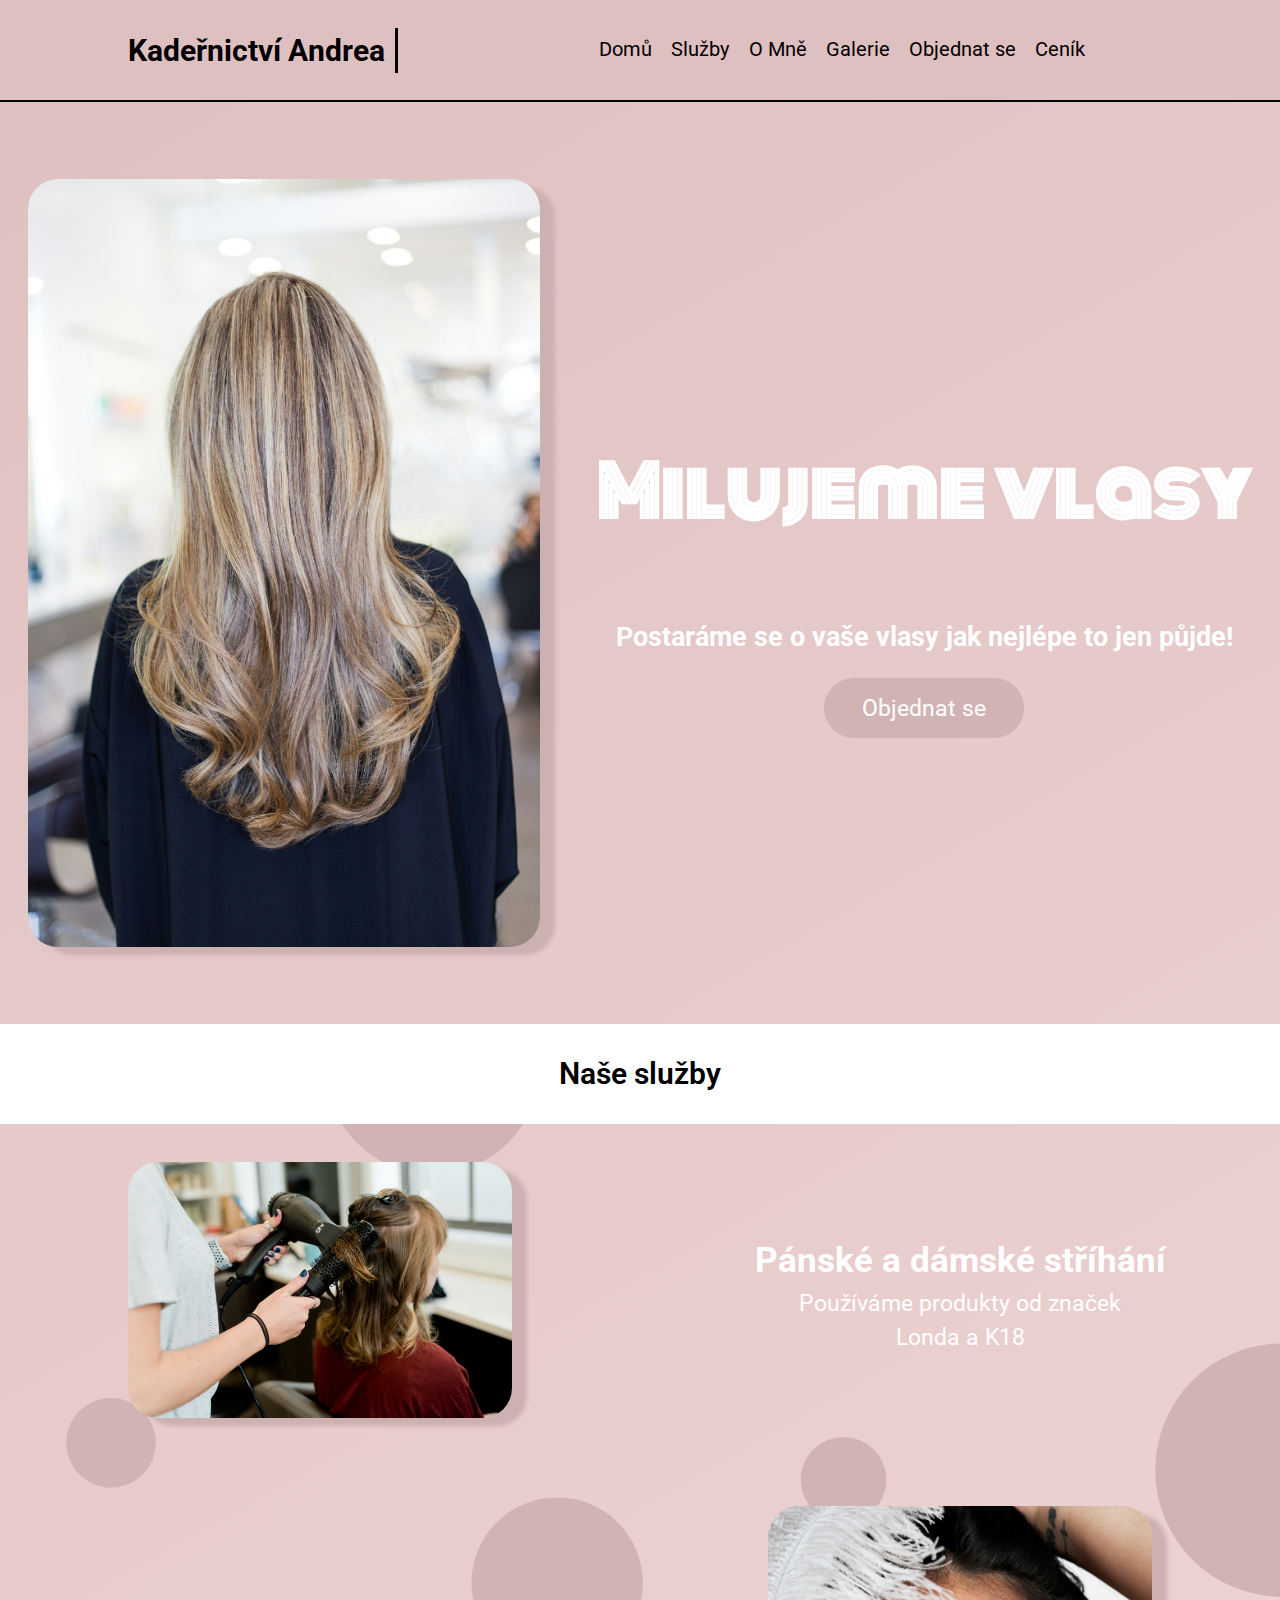
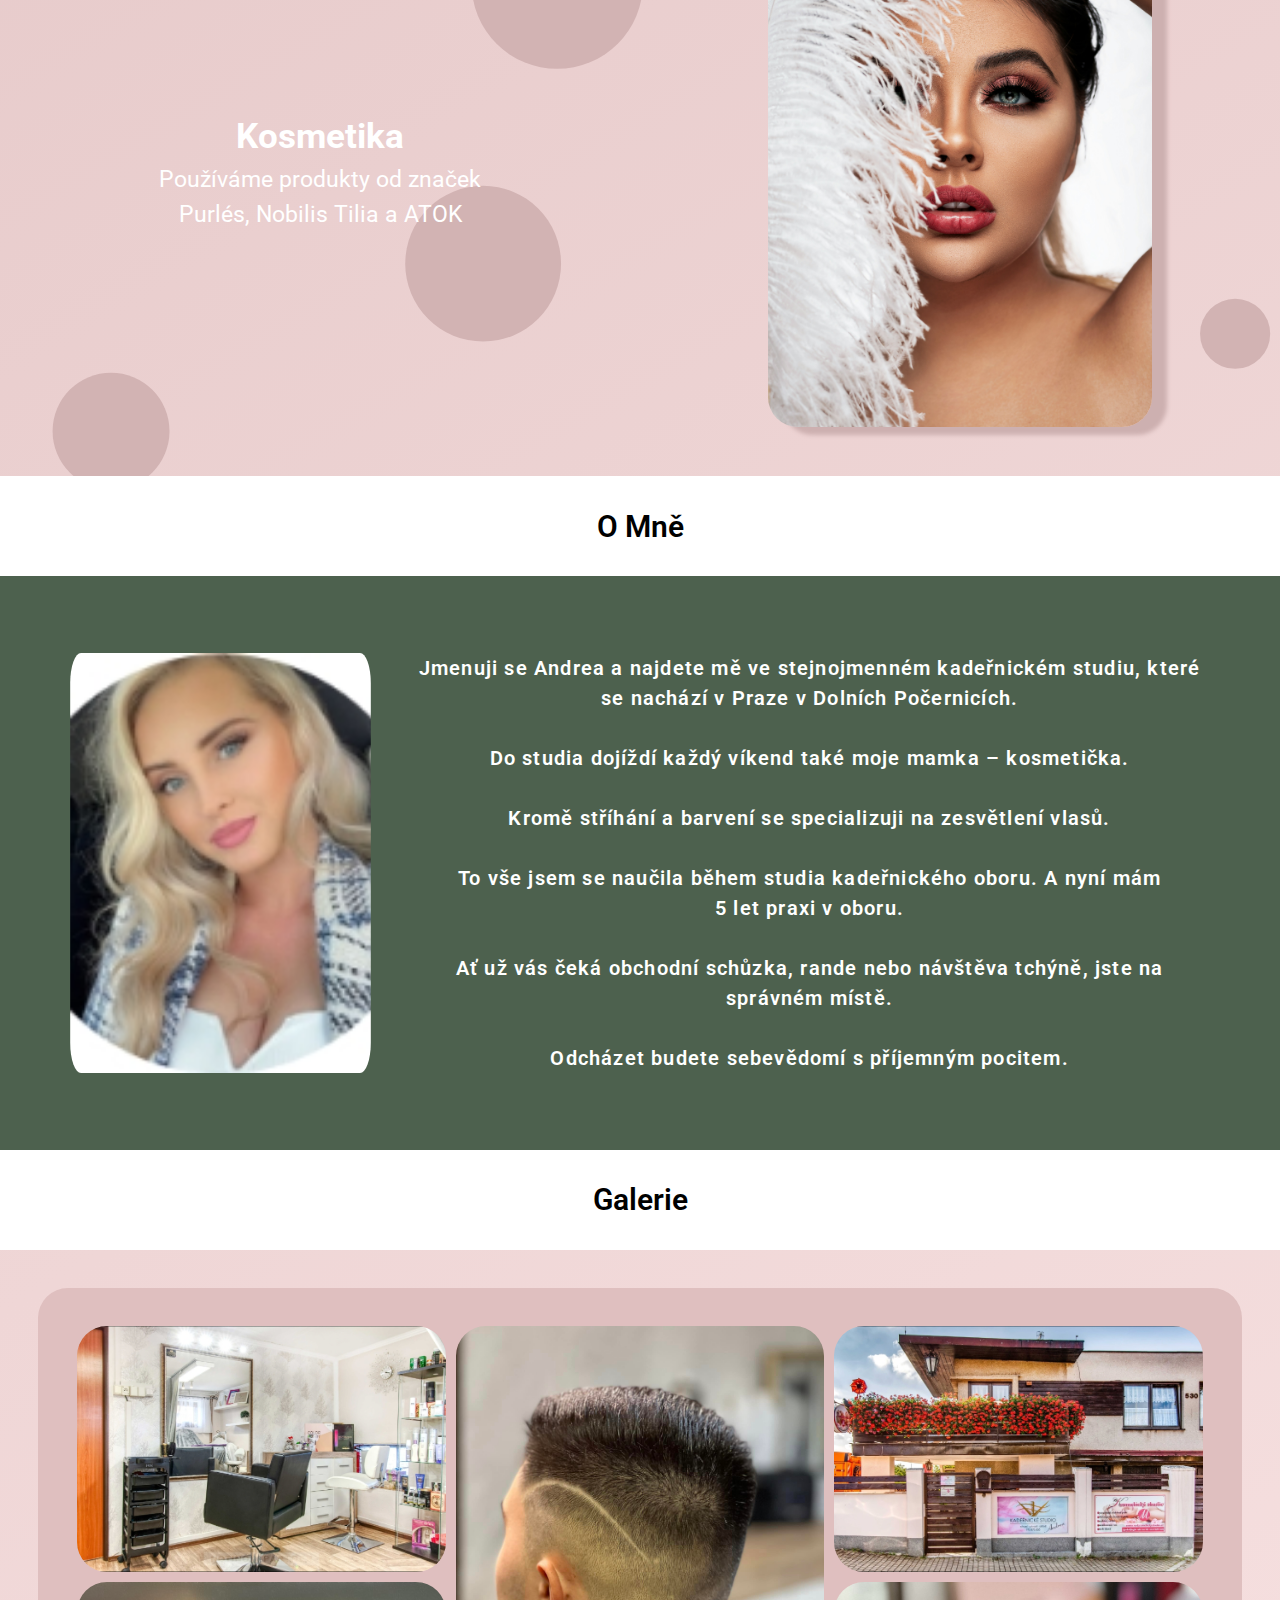
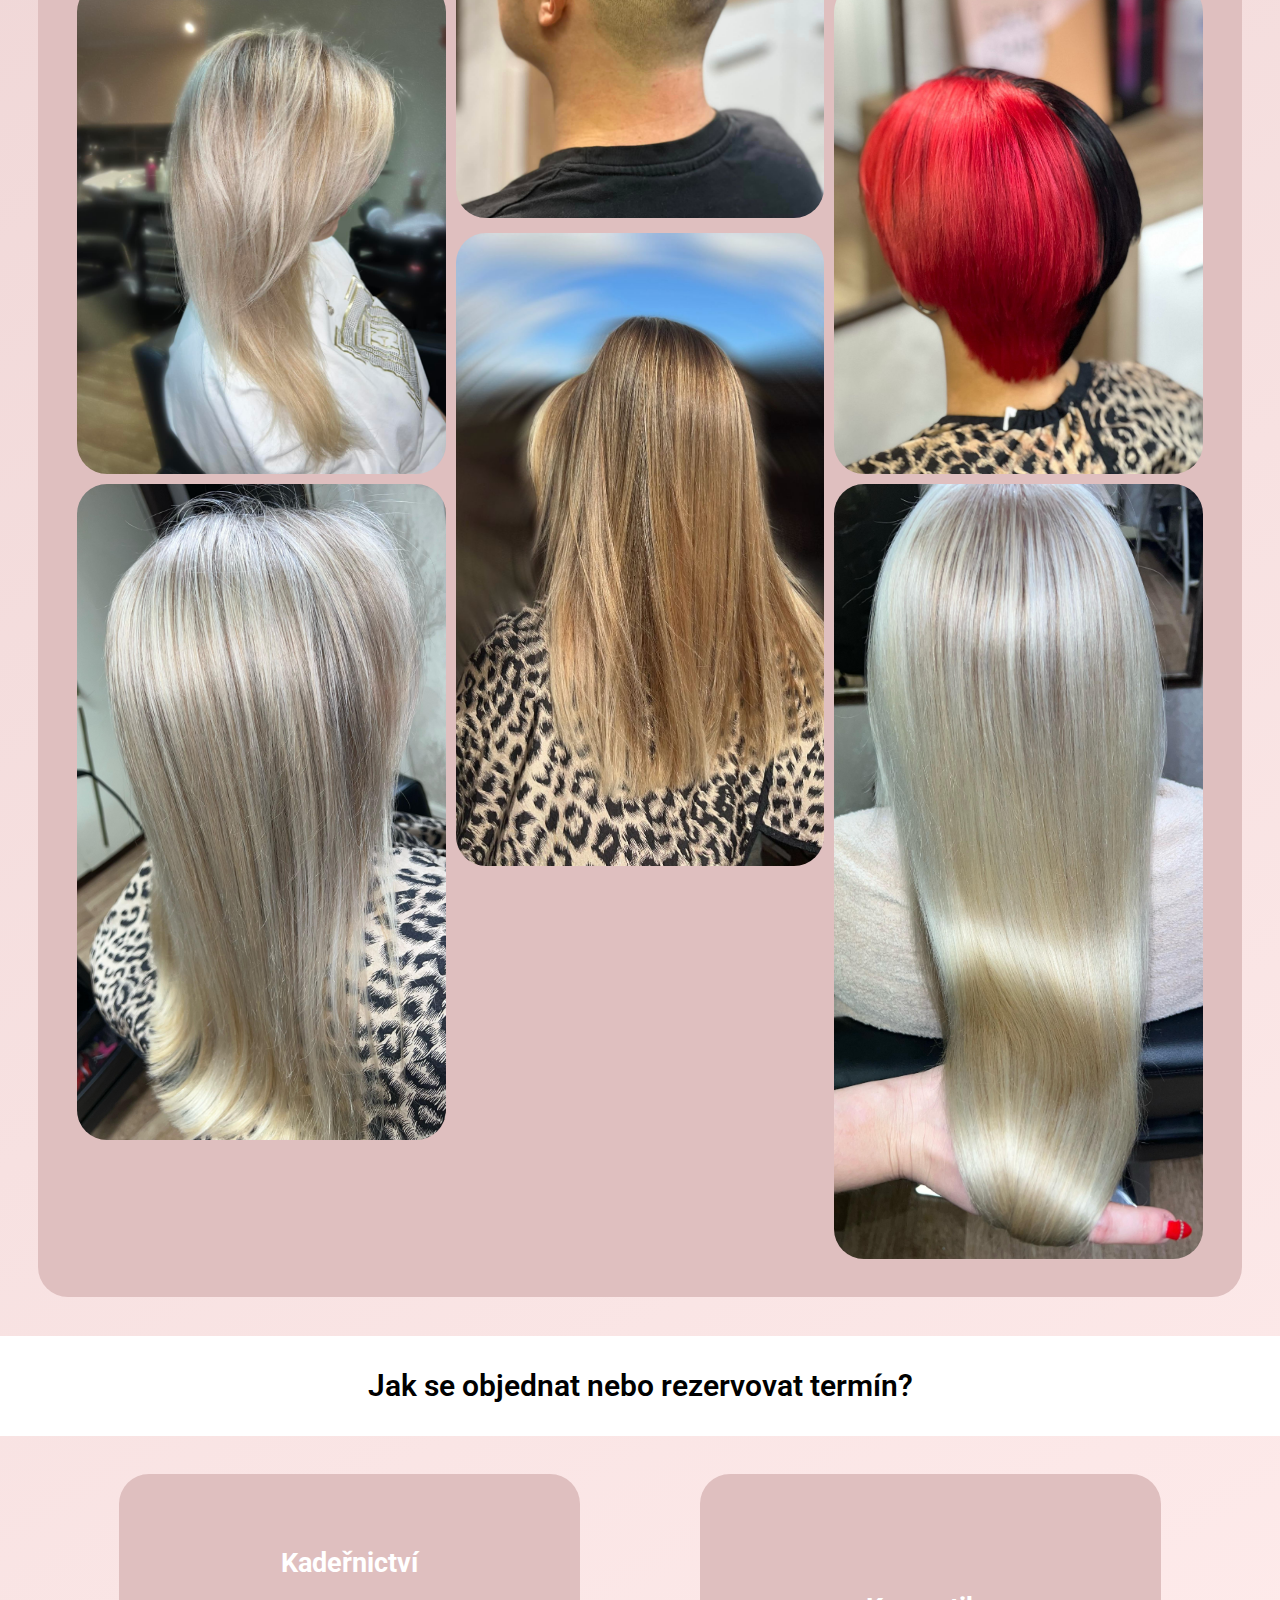
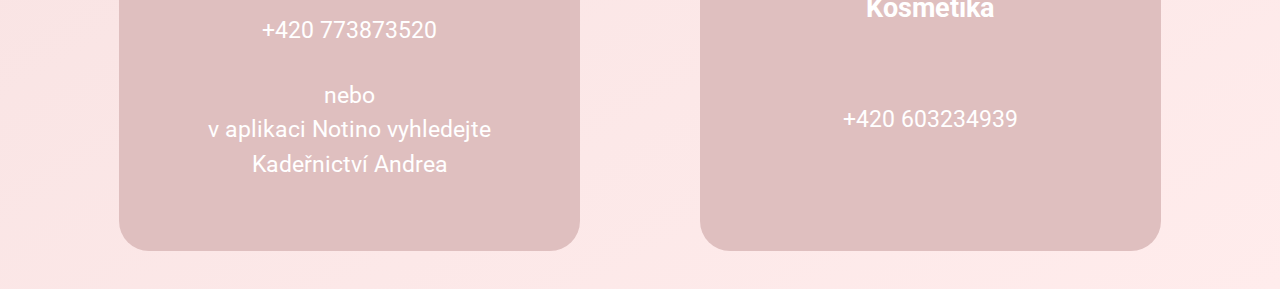
==== index.html @ 98d14c59 "lowered waiting time" ====
<!DOCTYPE html>
<html lang="cs_CZ">
  <head>
    <meta charset="UTF-8" />
    <meta name="viewport" content="width=device-width, initial-scale=1.0" />
    <meta name="description" content="Oficiální stránka Kadeřnictví Andrea" />
    <meta name="keywords" content="Kadernictvi, Andrea, Dolni, Počernice, vlasy, kosmetika, objednat, domů, služby, galerie"/>
    <meta property="og:url" content="https://studio-am.cz"/>
    <meta property="og:title" content="Kadernictvi Andrea | Domů"/>
    <meta property="og:description" content="Oficiální stránka Kadeřnictví Andrea" />
    <meta property="og:locale" content="cs_CZ" />

    <title>Kadernictvi Andrea | Domů</title>
    <link rel="stylesheet" href="style/style-index.css" />
    <link rel="stylesheet" href="style/style-index-mobile.css">
    <link
      rel="stylesheet"
      href="https://cdnjs.cloudflare.com/ajax/libs/font-awesome/6.5.1/css/all.min.css"
      integrity="sha512-DTOQO9RWCH3ppGqcWaEA1BIZOC6xxalwEsw9c2QQeAIftl+Vegovlnee1c9QX4TctnWMn13TZye+giMm8e2LwA=="
      crossorigin="anonymous"
      referrerpolicy="no-referrer"
    />
    <link rel="preconnect" href="https://fonts.googleapis.com" />
    <link rel="preconnect" href="https://fonts.gstatic.com" crossorigin />
    <link
      href="https://fonts.googleapis.com/css2?family=Monoton&family=Roboto&display=swap"
      rel="stylesheet"
    />
    <link rel="canonical" href="https://studio-am.cz">
  </head>
  <body>
    <div class="wrapper">
      <header>
        <h2 class="name">Kadeřnictví Andrea</h2>
        <div class="links">
          <a href="#main">Domů</a>
          <a href="#work">Služby</a>
          <a href="#aboutme">O Mně</a>
          <a href="#galery">Galerie</a>
          <a href="#reservation">Objednat se</a>
          <a href="cenik.html">Ceník</a>
          <div class="social">
            <a href="https://www.instagram.com/andrejka_melkova/">
              <i class="fa-brands fa-instagram"></i>
            </a>
            <a href="https://www.facebook.com/kadernickestudioandrea1">
              <i class="fa-brands fa-facebook"></i>
            </a>
          </div>
        </div>
        <div class="mobile-menu">
          <button type="button">
            <i class="fa-solid fa-bars"></i>
          </button>
          <div class="menu-content">
            <a href="#main">Domů</a>
            <a href="#work">Služby</a>
            <a href="#aboutme">O Mně</a>
            <a href="#galery">Galerie</a>
            <a href="#reservation">Objednat se</a>
            <a href="cenik.html">Ceník</a>
            <div class="social">
              <a onclick="
                setTimeout(function() {
                  window.location = 'https://www.instagram.com/andrejka_melkova';
                }, 500);
                windows.location = 'instagram://user?username=andrejka_melkova';
                ">
                <i class="fa-brands fa-instagram"></i>
              </a>
              <a onclick="
                setTimeout(function() {
                  window.location = 'https://www.facebook.com/kadernickestudioandrea1'
                }, 500);
                window.location = 'fb://page/kadernickestudioandrea1';
                ">
                <i class="fa-brands fa-facebook"></i>
              </a>
          </div>
        </div>
      </header>
      <main id="main">
        <img src="img/welcome.jpg" alt="Welcome image" id="welcome-image" class="shadow"/>
        <div class="welcome-text">
          <h1>Milujeme vlasy</h1>
          <h3>Postaráme se o vaše vlasy jak nejlépe to jen půjde!</h3>
          <a href="#reservation" class="button"> Objednat se </a>
        </div>
      </main>
      <section class="work" id="work">
        <div class="section-header">Naše služby</div>
        <div class="work-card" data-type="kadercnictvi">
          <a href="cenik.html#kadernictvi">
            <img src="img/kadernictvi-fotka.jpg" alt="Hair cutting" class="shadow"/>
          </a>
          <div class="description">
            <h2 class="offer">Pánské a dámské stříhání</h2>
            <p class="we-use">Používáme produkty od značek <br> Londa a K18</p>
          </div>
        </div>
        <div class="work-card" data-type="kosmetika">
          <div class="description">
            <h2 class="offer">Kosmetika</h2>
            <p class="we-use">
              Používáme produkty od značek <br> Purlés, Nobilis Tilia a ATOK
            </p>
          </div>
          <a href="cenik.html#kosmetika">
            <img src="img/kosmetika-fotka.jpg" alt="Hair cutting" class="shadow"/>
          </a>
        </div>
      </section>
      <section class="aboutme" id="aboutme">
        <div class="section-header">O Mně</div>
        <div class="info">
          <img src="img/Portrait.jpeg" alt="Portrait" id="portrait" />
          <p>
            Jmenuji se Andrea a najdete mě ve stejnojmenném kadeřnickém studiu,
            které se nachází v Praze v Dolních Počernicích.
            <br /><br />
            Do studia dojíždí každý víkend také moje mamka – kosmetička.
            <br /><br />
            Kromě stříhání a barvení se specializuji na zesvětlení vlasů.
            <br /><br />
            To vše jsem se naučila během studia kadeřnického oboru. A nyní mám <br> 5 let praxi v oboru.
            <br /><br />
            Ať už vás čeká obchodní schůzka, rande nebo návštěva tchýně, jste na
            správném místě.
            <br /><br />
            Odcházet budete sebevědomí s příjemným pocitem.
          </p>
        </div>
      </section>
      <section class="galery" id="galery">
        <div class="section-header">Galerie</div>
        <div class="galery-grid">
            <img src="img/portfolio-images/salon-image.jpeg" alt="Salon image" class="galery-image"/>
            <img src="img/portfolio-images/prace-tall1.jpg" alt="Salon image" class="galery-image tall"/>
            <img src="img/portfolio-images/salon-image3.jpeg" alt="Salon image" class="galery-image"/>
            <img src="img/portfolio-images/prace-tall2.jpg" alt="Salon image" class="galery-image tall"/>
            <img src="img/portfolio-images/prace-tall3.jpg" alt="Salon image" class="galery-image tall smaller"/>
            <img src="img/portfolio-images/prace-tall4.jpg" alt="Salon image" class="galery-image tall smaller"/>
            <img src="img/portfolio-images/prace-tall5.jpg" alt="Salon image" class="galery-image tall"/>
            <img src="img/portfolio-images/prace-tall6.jpg" alt="Salon image" class="galery-image tall"/>
        </div>
      </section>
      <section class="reservation" id="reservation">
        <div class="section-header">
          Jak se objednat nebo rezervovat termín?
        </div>
        <div class="contacts">
          <div class="kadernictvi">
            <h3>Kadeřnictví</h3>
            <a href="tel:+420773873520">
              <i class="fa-solid fa-phone"></i>
              +420 773873520
            </a>
            <p>
              nebo
              <br />
              v aplikaci Notino vyhledejte
              <br />
              Kadeřnictví Andrea
            </p>
          </div>
          <div class="kosmetika">
            <h3>Kosmetika</h3>
            <a href="tel:+420603234939">
              <i class="fa-solid fa-phone"></i>
              +420 603234939
            </a>
          </div>
        </div>
      </section>
    </div>
  </body>
  <script src="js/app.js"></script>
</html>
---- style/style-index.css ----
:root {
    --dark-pink: rgb(223, 191, 191);
    --after-color: rgb(174, 115, 115);
    --button-color: rgb(210, 179, 179);
}
@keyframes navbar-open {
    0% {
        transform: scaleY(0);
        opacity: 0;
    }
    100% {
        transform: scaleY(1);
        opacity: 1;
    }
}
@keyframes navbar-close {
    0% {
        transform: scaleY(1);
        opacity: 1;
    }
    100% {
        transform: scaleY(0);
        opacity: 0;
    }
}
html,
body,
h1,
h2,
h3,
h4,
h5,
h6,
p {
  color: white;
  margin: 0;
  padding: 0;
}
html,
body {
    font-family: 'Roboto', sans-serif;
    box-sizing: border-box;
    font-size: larger;
    text-align: center;
    line-height: 1.5;
}
a {
    color: white;
    text-decoration: none;
}
.button {
    display: inline-block;
    height: 60px;
    width: 200px;
    background-color: var(--button-color);
    border-radius: 30px;
    display: grid;
    place-content: center;
    transition: transform .2s ease-in-out;
}
.button:hover {
    transform: scale(1.1);
    background-color: rgb(174, 115, 115);
}
header {
    position: sticky;
    top: 0;
    border-bottom: solid black 2px;
    height: 100px;
    background-color: #DFC0C0;
    color: black;
    display: flex;
    align-items: center;
    justify-content: center;
    font-size: 20px;
    z-index: 99;
}
header * {
    color: black;
}
header > * {
    margin-inline: 5rem;
}
.mobile-menu {
    display: none;
}
div,
img {
    border-radius: 30px;
}
img {
    max-width: 100%;
    height: auto;
    object-fit: cover;
}
.wrapper {
    background: linear-gradient(150deg, #DFC0C0, #FFECEC);
    position: relative;
    border-radius: 0;
}
.name {
    padding-right: 10px;
    border-right: solid black 3px;
}
.links, .social {
    display: flex;
    justify-content: space-between;
    line-height: 1;
}
.links > a::after {
    content: '';
    display: block;
    height: 2px;
    background-color: var(--after-color);
    width: 0;
    transition: width .3s ease-in-out;
}
.links > a:hover::after {
    width: 100%;
}
.links > * {
    margin-inline: .5rem;
}
.social a {
    margin-inline: .5rem;
}
main {
    display: flex;
    justify-content: space-around;
    align-items: center;
    padding-block: 4rem;
}
main h1 {
    font-family: 'Monoton', sans-serif;
    font-size: 70px;
}
.welcome-text {
   display: flex;
   justify-content: center;
   align-items: center;
   flex-direction: column;
   line-height: 3;
}
#welcome-image {
    object-fit: cover;
    width: 40%;
    height: 40%;
}
button {
    border: solid black 3px;
    padding: .5rem 1rem;
    border-radius: 10px;
    background-color: rgba(0, 0, 0, 0);
    font-size: 20px;
}
.shadow {
    box-shadow: 15px 8px 4px rgb(205, 176, 176);
}
.section-header {
    background-color: white;
    font-size: 30px;
    font-weight: 600;
    border-radius: 0;
    height: 100px;
    color: black;
    display: grid;
    place-content: center;
    width: 100%;
}
.work {
    background-image: url("../img/circle-scatter-haikei.svg");
    background-repeat: no-repeat;
    background-size: cover;
}
.work-card {
    /* display: flex;
    flex-direction: row;
    justify-content: space-evenly;
    */
    padding-block: 2rem;
    display: grid;
    grid-template-columns: repeat(2, 1fr);
}
.work-card img {
    width: 60%;
    object-fit: cover;
    object-position: right;
    transition: transform .1s ease-in-out;
}
.work-card img:hover {
    transform: scale(1.1);
}
.description {
    display: grid;
    place-content: center;
    padding-inline: 2rem;
}
.aboutme {
    background-color: rgb(77, 97, 78);
}
.info {
    padding: 4rem 2rem;
    display: flex;
    justify-content: center;
}
.info * {
    padding-inline: 1rem;
}
.info p {
    font-size: 20px;
    font-weight: 600;
    line-height: 1.5;
    letter-spacing: 1.2px;
    width: 800px;
}
#portrait {
    width: 25%;
    height: auto;
}

.galery-grid {
    background-color: var(--dark-pink);
    margin: 2rem;
    padding: 2rem;
    overflow: hidden;
    display: grid;
    gap: 10px;
    grid-template-columns: repeat(3, minmax(250px, 1fr));
    grid-template-rows: auto;
    grid-auto-flow: dense;
}
.smaller {
    height: 100%;
}
.tall {
    grid-row: span 2;
}
.contacts {
    display: flex;
    justify-content: space-evenly;
    flex-direction: row;
    padding-block: 2rem;
}
.kadernictvi, .kosmetika {
    display: flex;
    align-items: center;
    justify-content: space-evenly;
    flex-direction: column;
    padding: 2rem;
    background-color: var(--dark-pink);
    width: 30%;
    height: 300px;
}
---- style/style-index-mobile.css ----
@media only screen and (max-width: 450px) {
    body {
        font-size: 20px;
    }
    header > * {
        margin-inline: 1rem !important;
    }

    h1 {
        font-size: 60px !important;
    }
    h1, h3 {
        line-height: normal;
    }
    img {
        width: 90% !important;
    }
    main {
        flex-direction: column;
        padding-block: 2rem;
    }
    main * {
        margin-block: 1rem;
        box-shadow: none !important;
    }
    .work-card {
        grid-template-columns: unset;
        grid-template-rows: 1fr 200px;
    }
    .work-card img {
        width: auto;
        height: auto;
    }
    .mobile-menu, .menu-button {
        display: block;
    }

    /*Menu button*/
    .menu-button {
        border: solid black 3px;
        border-radius: 10px;
        padding: .5rem 1rem;
    }

    .menu-content {
        display: none;
        border-radius: 0 0 30px 30px; 
        background-color: var(--dark-pink);
        border-bottom: solid black 3px; 
        transform-origin: top;
        flex-direction: column;
        position: absolute;
        top: 102px;
        left: 0;
        width: 100%;
        z-index: 99;
        line-height: 2;
    }
    .social {
        margin-bottom: 1rem;
        justify-content: center;
        gap: 5rem;
    }
    .menu-content[closing] {
        display: flex;
        animation: navbar-close .3s ease-in-out;
    }
    /*Menu content when opened*/
    .menu-content[open] {
        display: flex;
        animation: navbar-open .3s ease-in-out;
    }
    .links {
        display: none;
    }

    /*Služby*/
    .work-card {
        flex-direction: column;
        align-items: center;
    }
    .work-card[data-type="kosmetika"] img {
        order: 0;
    }
    .work-card[data-type="kosmetika"] .description {
        order: 1;
    }

    /*O Mně*/    
    .info {
        flex-direction: column;
        padding-inline: 0;
    }
    .info p {
        margin-top: 2rem;
        width: auto;
        padding-inline: 1rem;
        font-size: 15px;
        font-weight: 400;
    }

    /*Galerie*/
    /* .galery-grid {
        margin: 1rem;
        padding: 1rem;
        overflow: scroll;
        display: flex;
        scroll-snap-type: x mandatory;
    }
    .galery-grid img {
        flex-basis: 100%;
        flex-shrink: 0;
        scroll-snap-align: center;
    } */

   .galery-grid {
        display: flex;
        flex-direction: row;
        flex-shrink: 0;
        gap: 10px;
        align-items: center;
        overflow: scroll;
   }
   .galery-grid img {
        flex-shrink: 0;
        width: 100%;
   }
    /*Kontakty*/
    .contacts {
        flex-direction: column;
        padding-inline: 1rem;
    }
    .contacts div {
        width: auto;
    }
    .contacts div:nth-child(2) {
        margin-top: 2rem !important;
    }
}
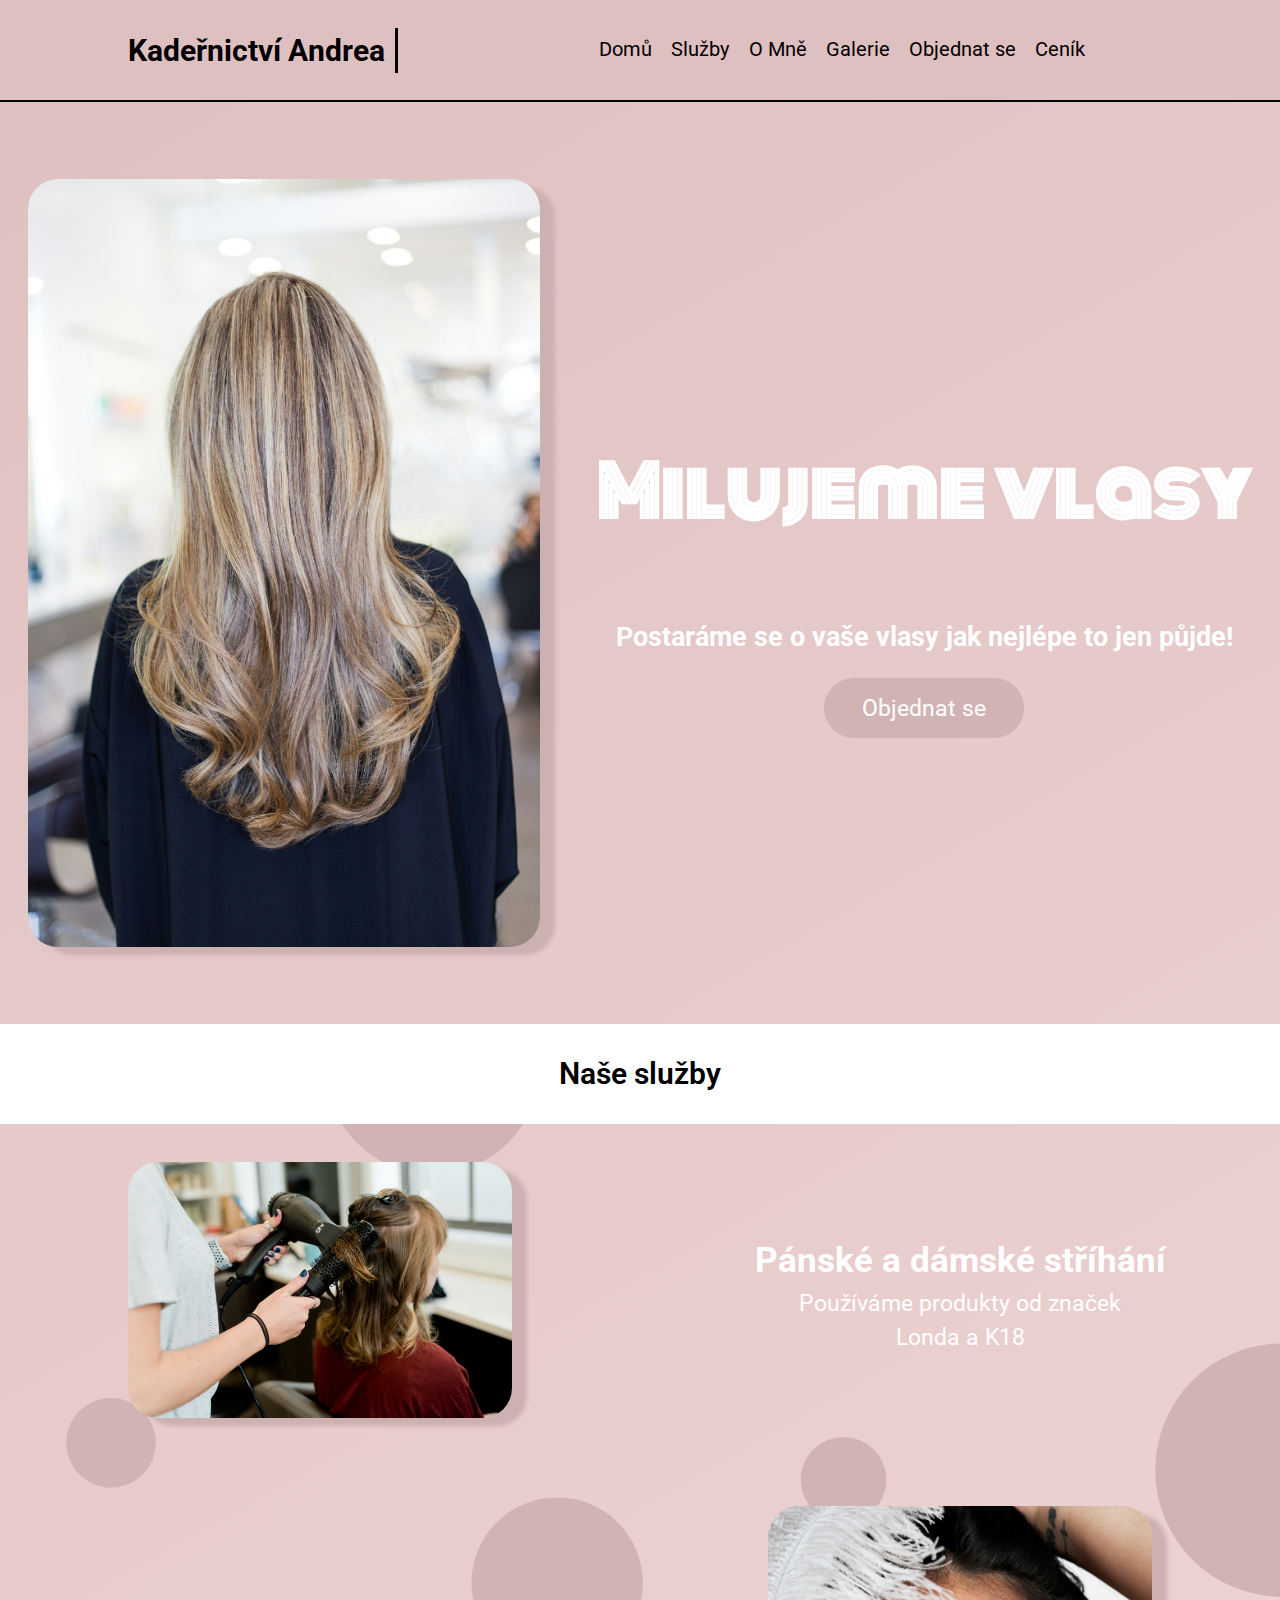
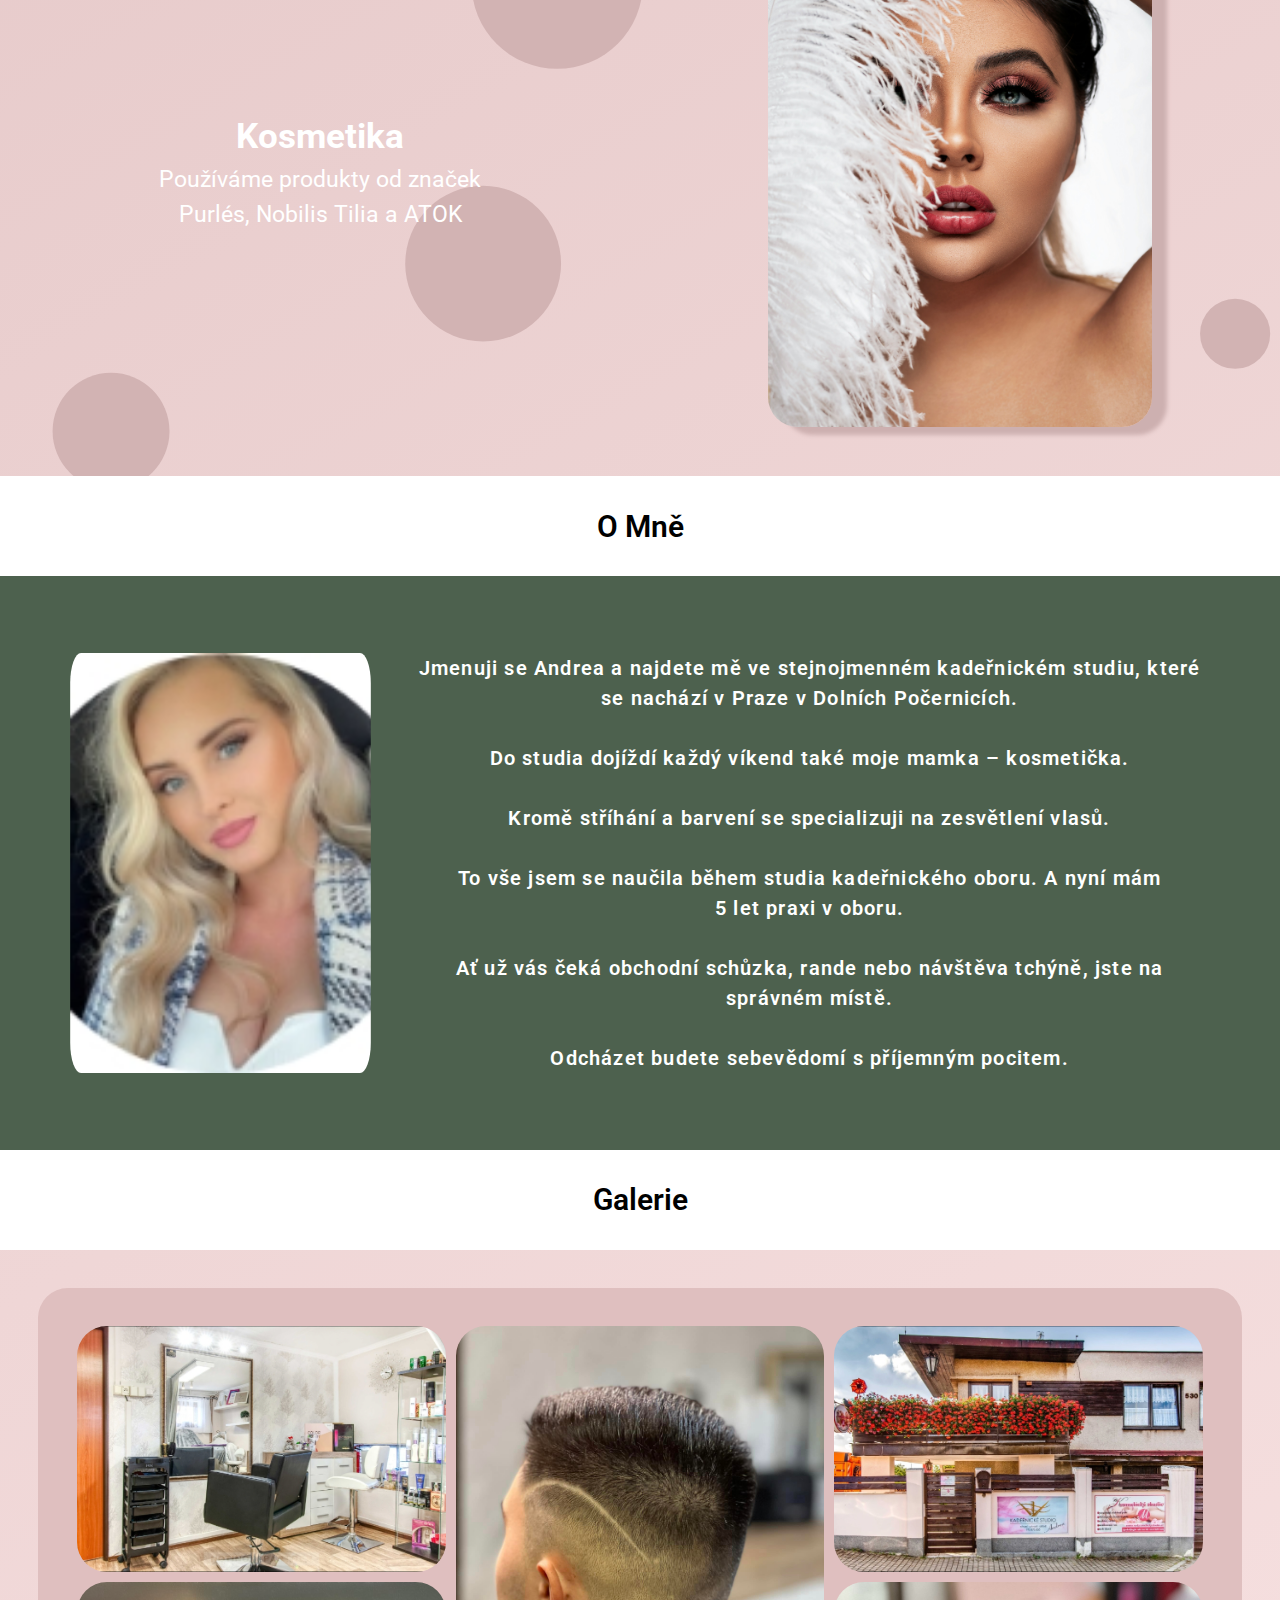
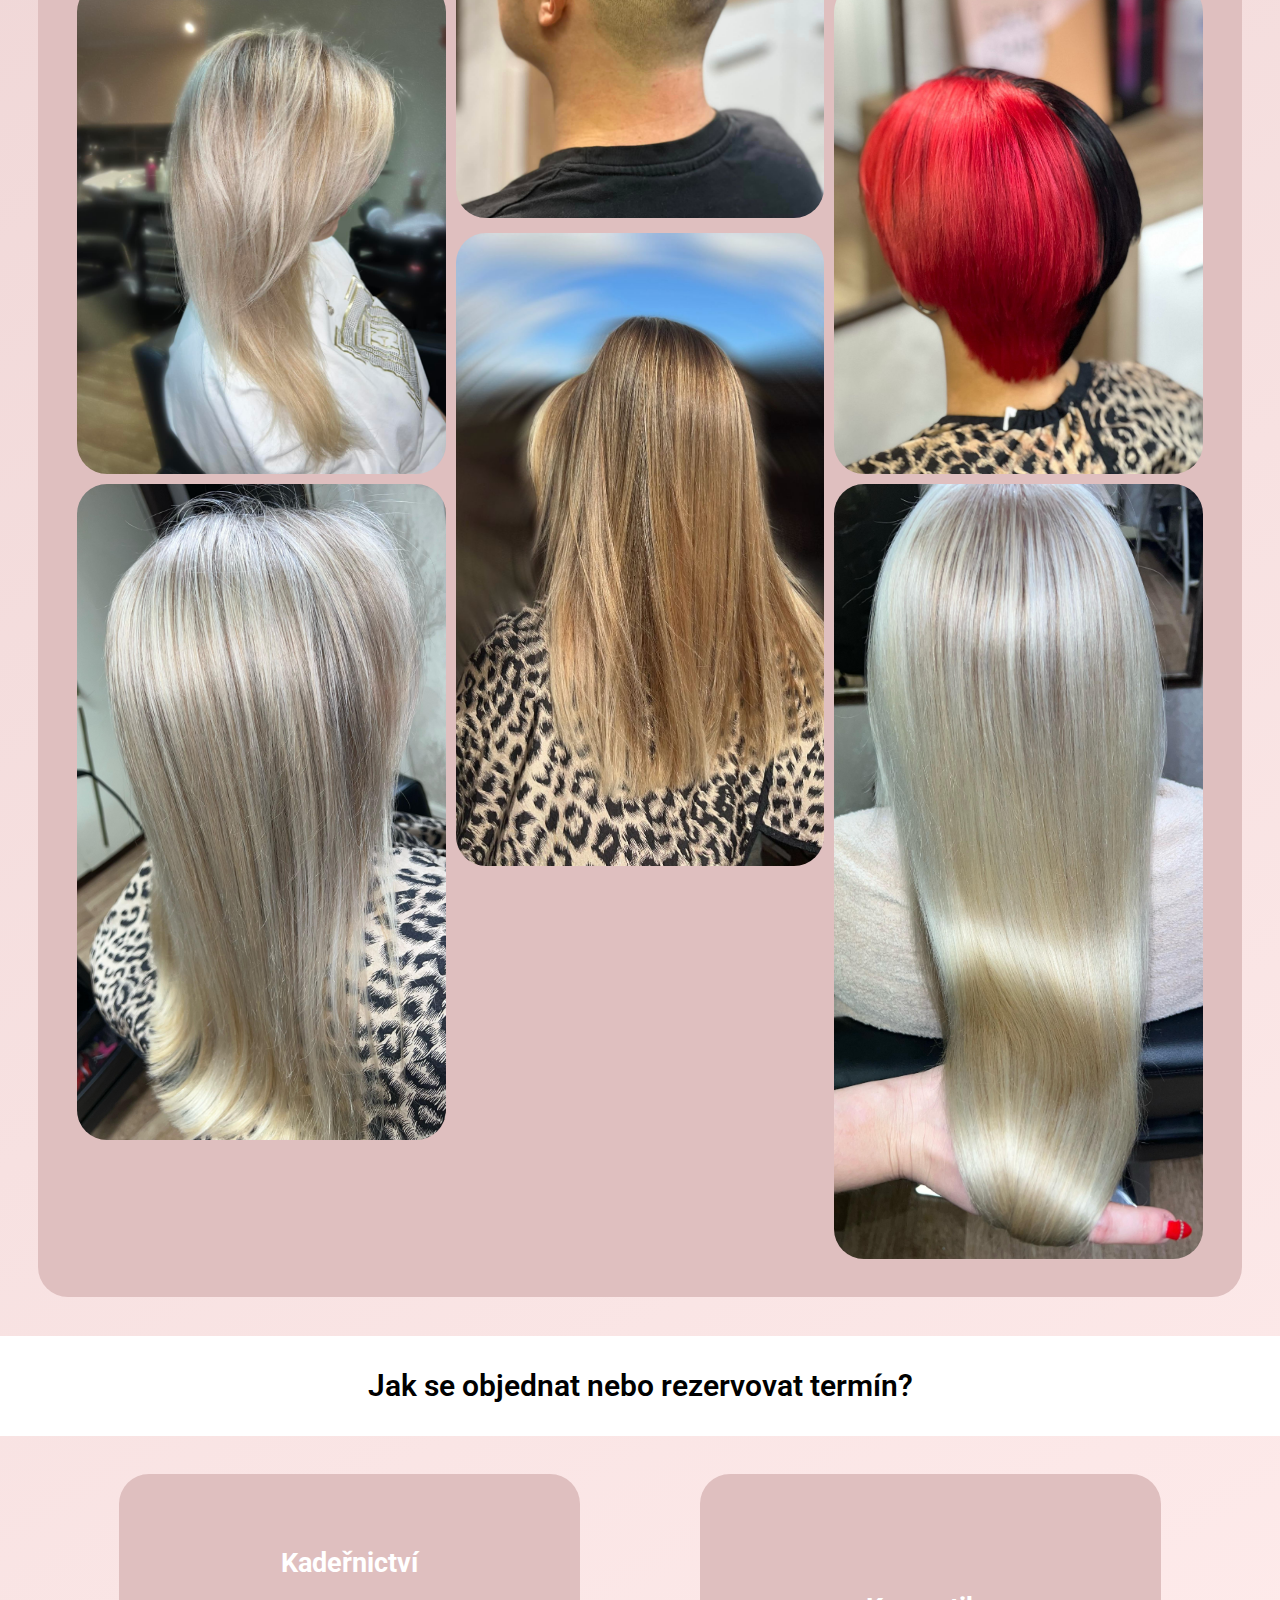
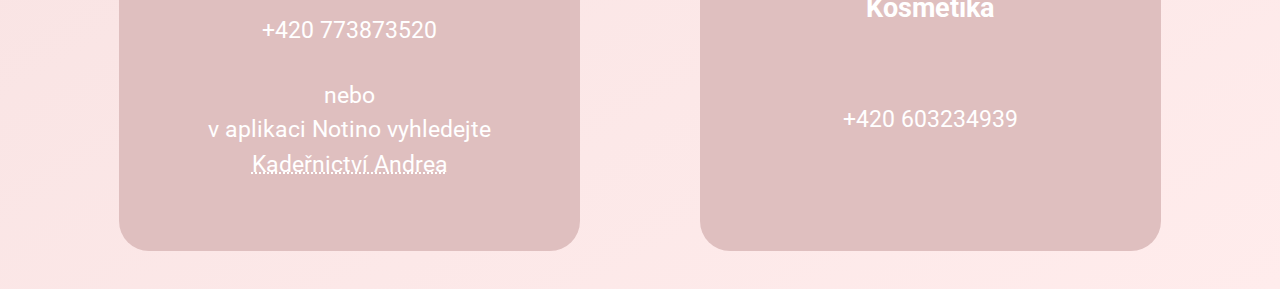
==== commit 39b1ddfb: "Added underline" ====
--- a/index.html
+++ b/index.html
@@ -160,7 +160,13 @@
               <br />
               v aplikaci Notino vyhledejte
               <br />
+              <a onclick="setTimeout(function() {
+                window.location = 'https://www.notino.cz/salony/kadernicke-studio-andrea_2/'
+              }, 500);
+                window.location = 'notino://salony/kadernicke-studio-andrea_2'
+              " style="text-decoration: 2px dotted white underline;">
               Kadeřnictví Andrea
+              </a>
             </p>
           </div>
           <div class="kosmetika">
--- a/style/style-index.css
+++ b/style/style-index.css
@@ -47,6 +47,7 @@
 a {
     color: white;
     text-decoration: none;
+    cursor: pointer;
 }
 .button {
     display: inline-block;
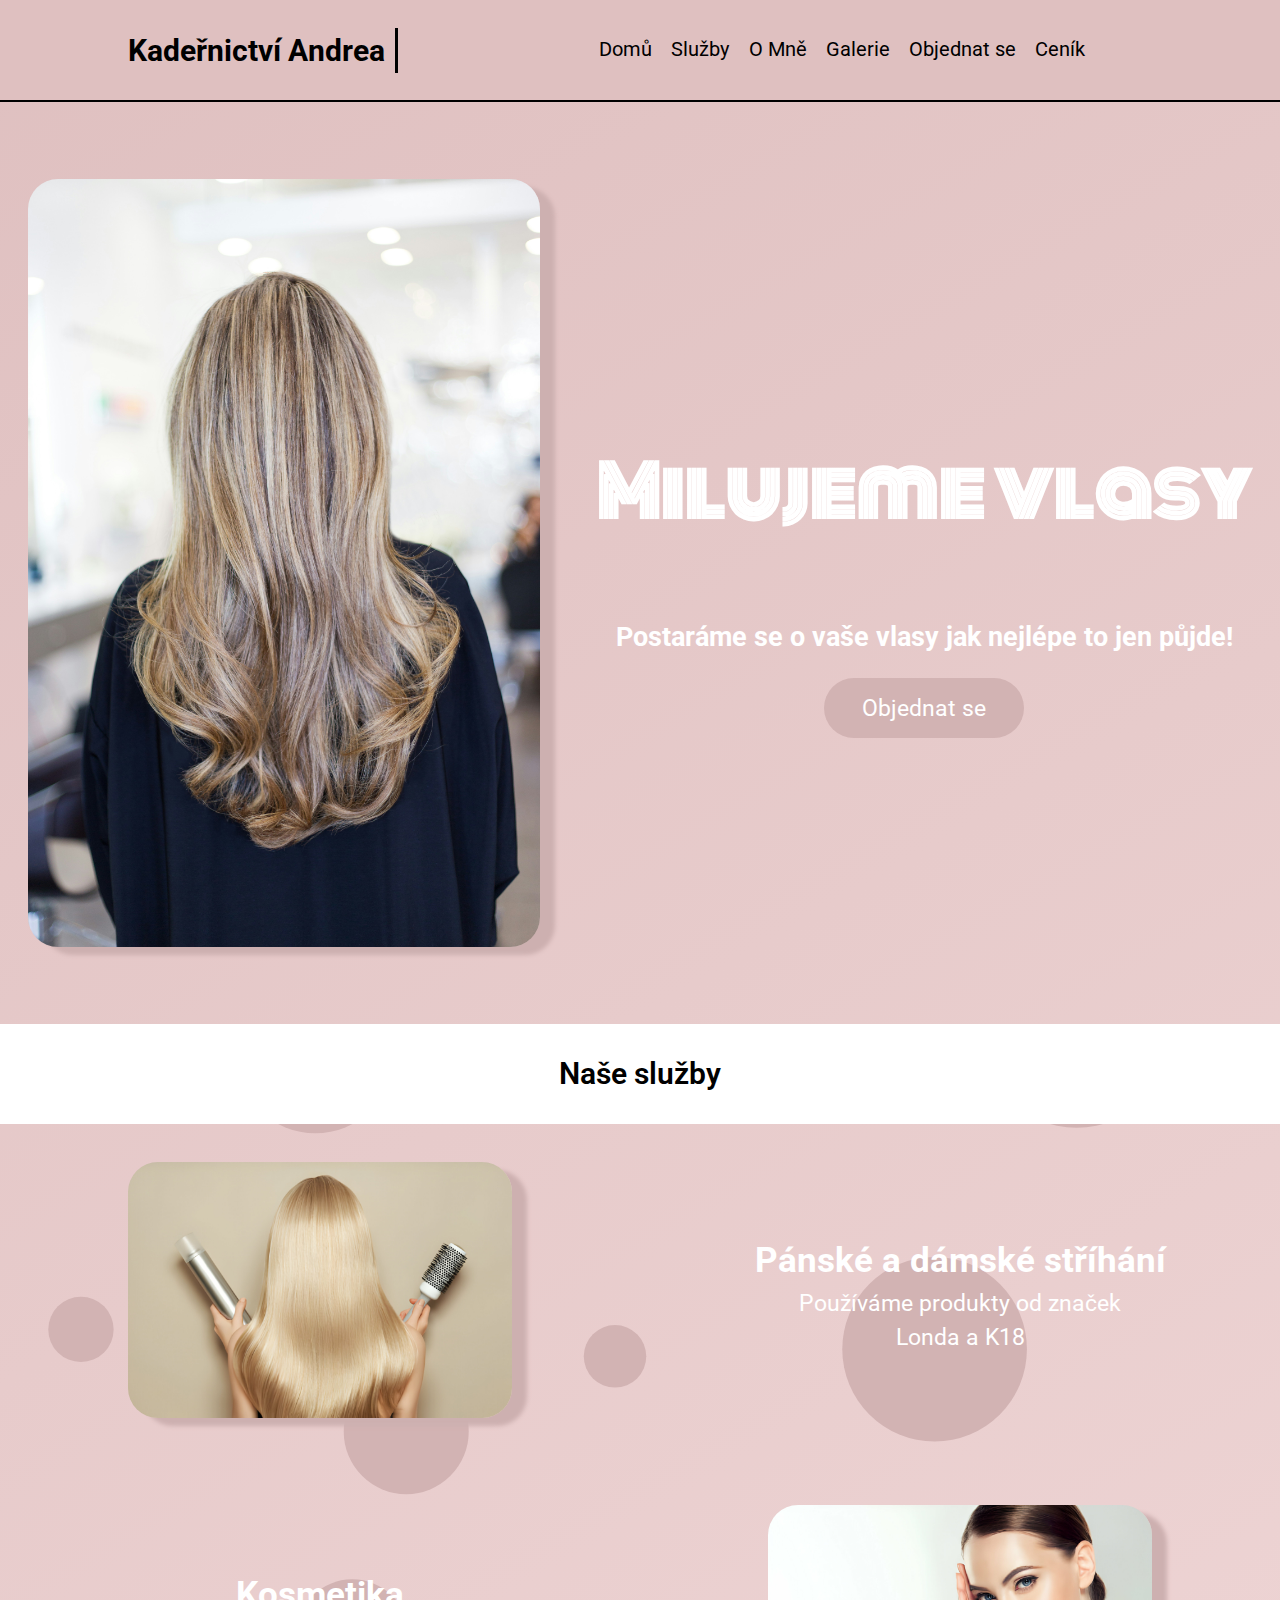
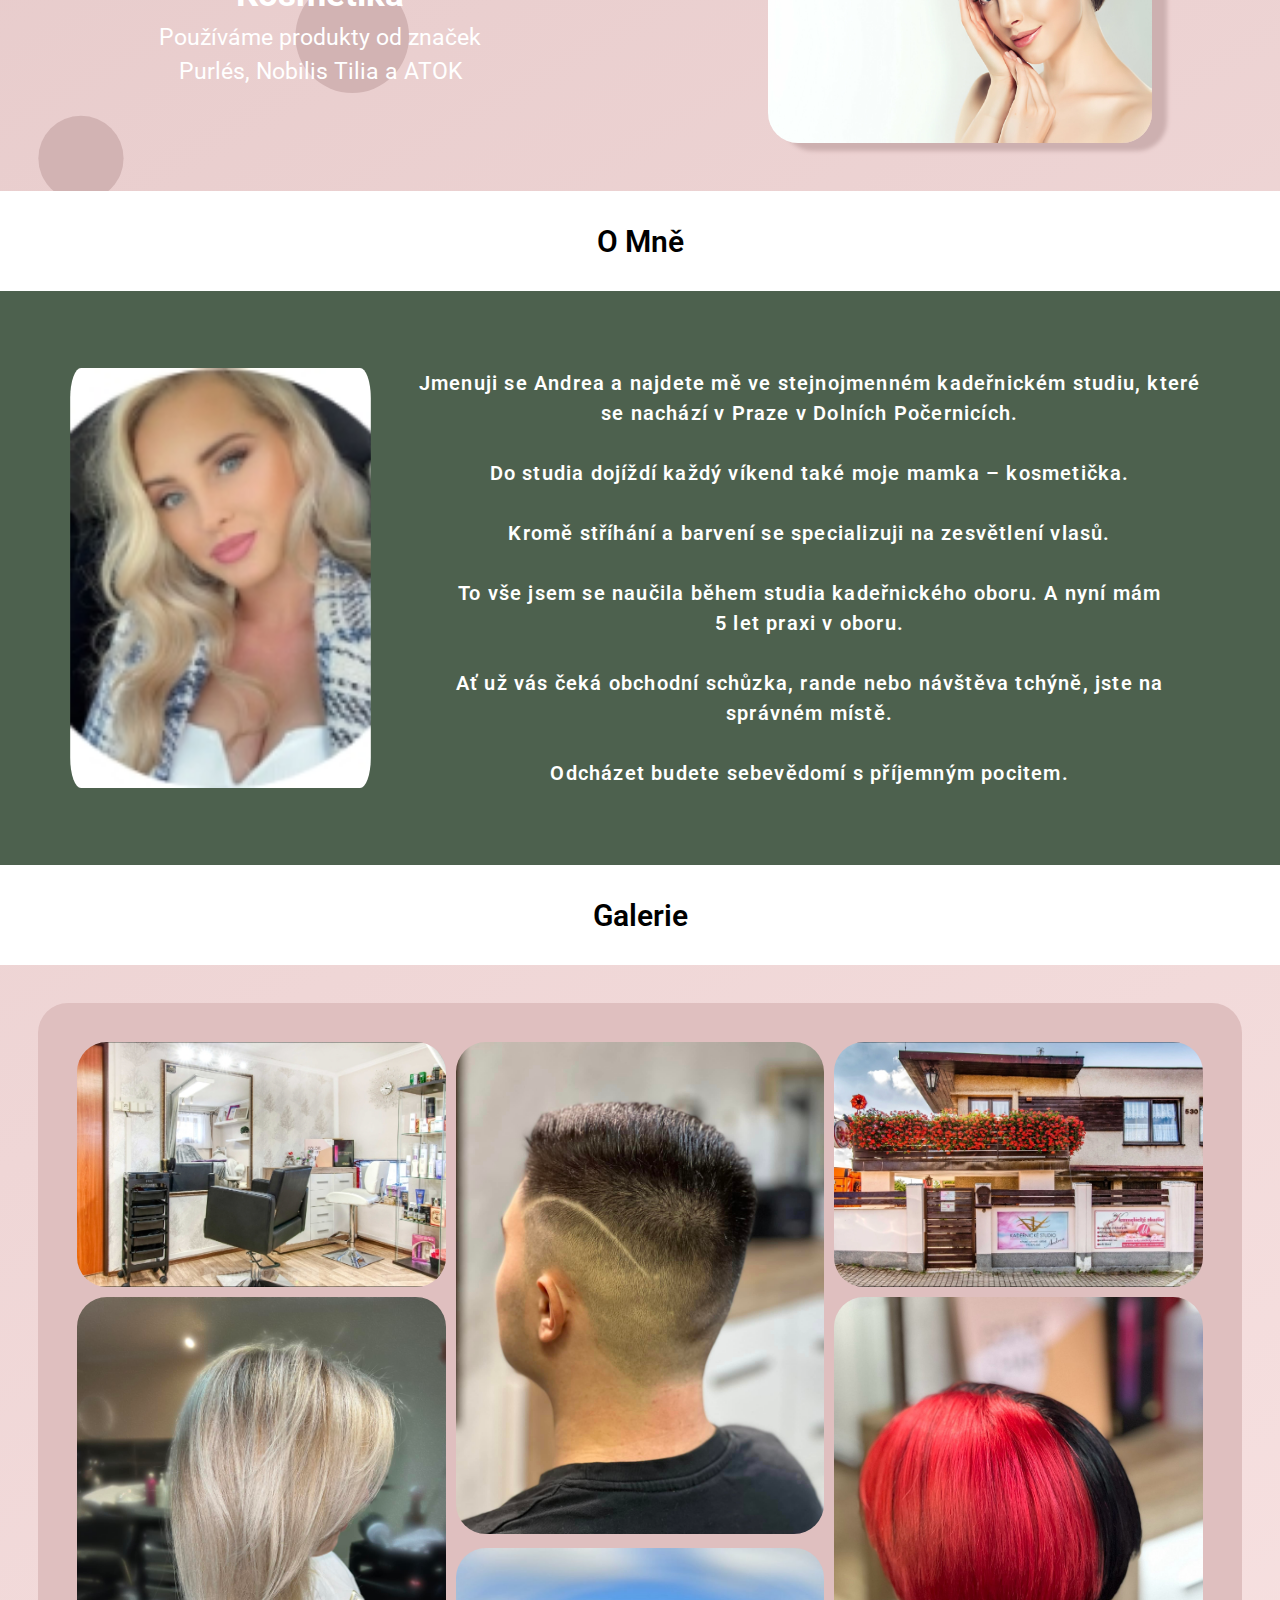
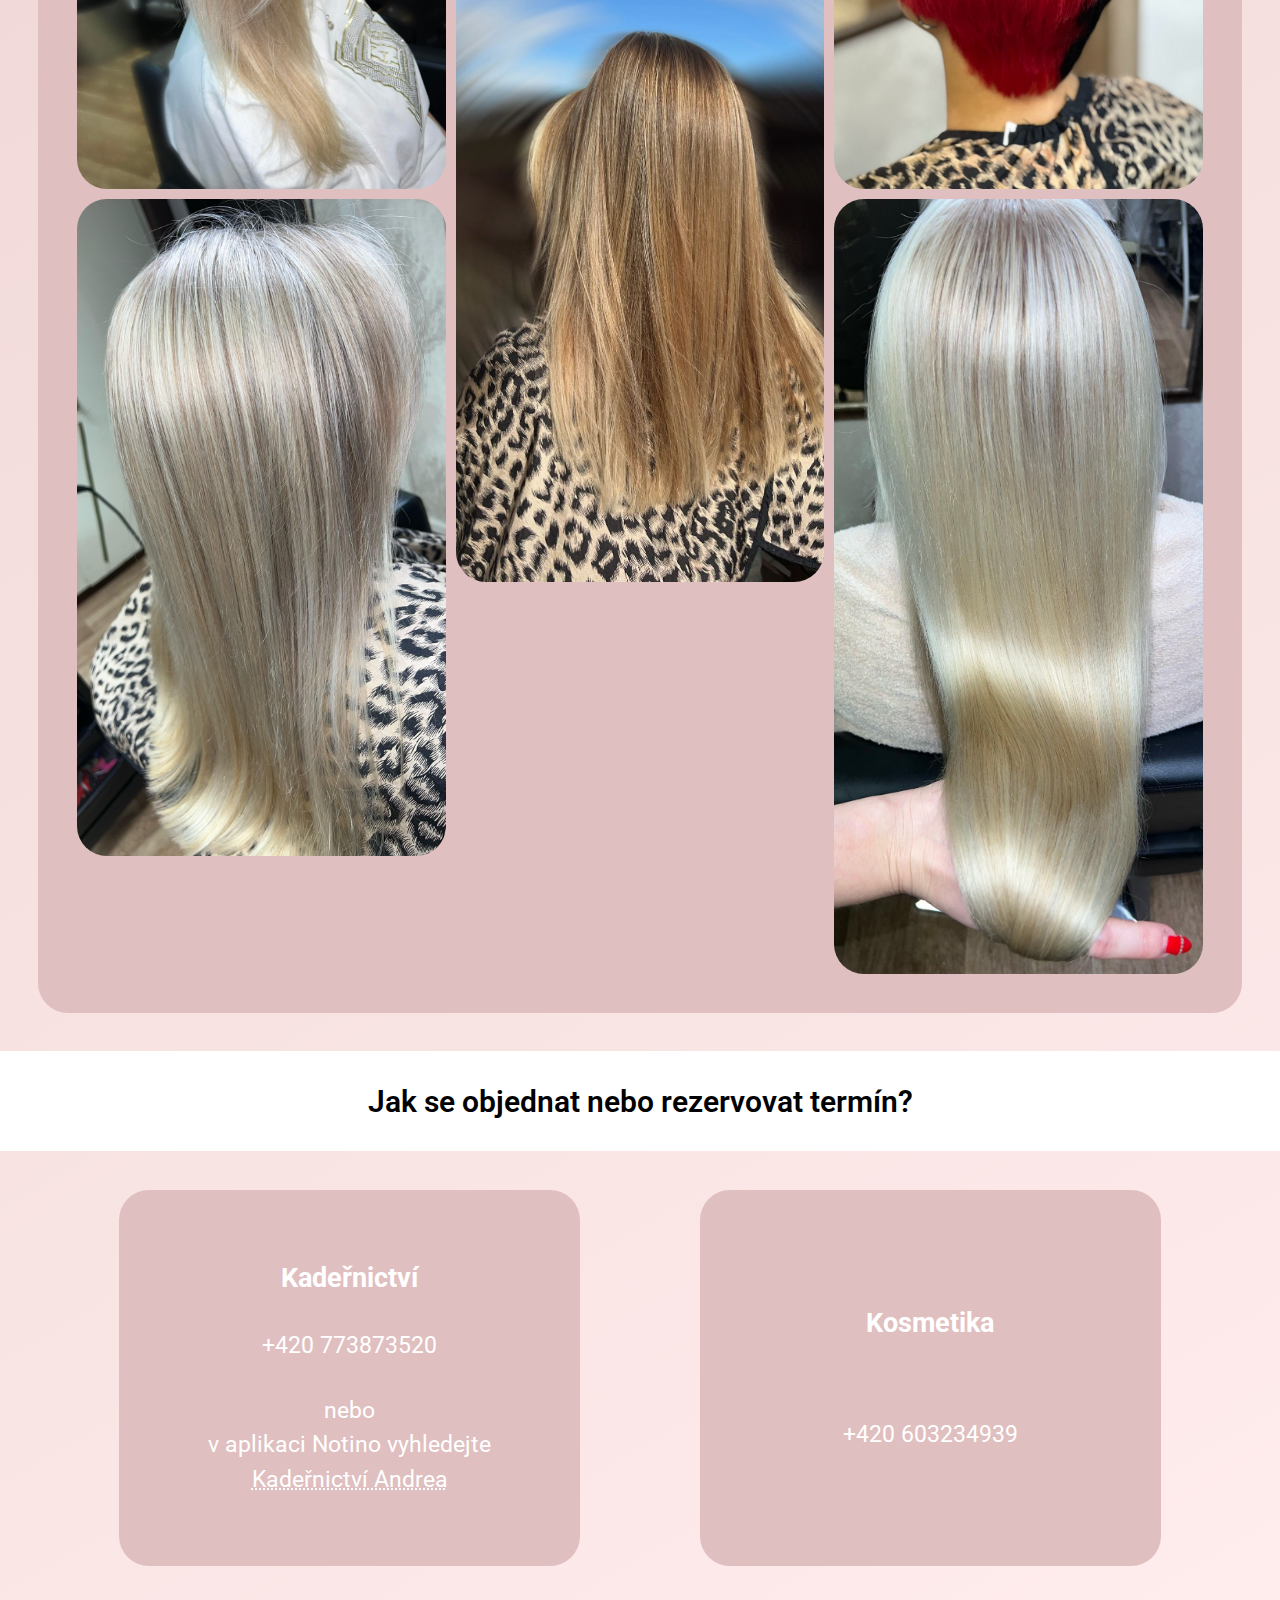
==== commit 1f643710: "Added favicon" ====
--- a/index.html
+++ b/index.html
@@ -27,6 +27,7 @@
       rel="stylesheet"
     />
     <link rel="canonical" href="https://studio-am.cz">
+    <link rel="shortcut icon" href="favicon.ico" type="image/x-icon">
   </head>
   <body>
     <div class="wrapper">
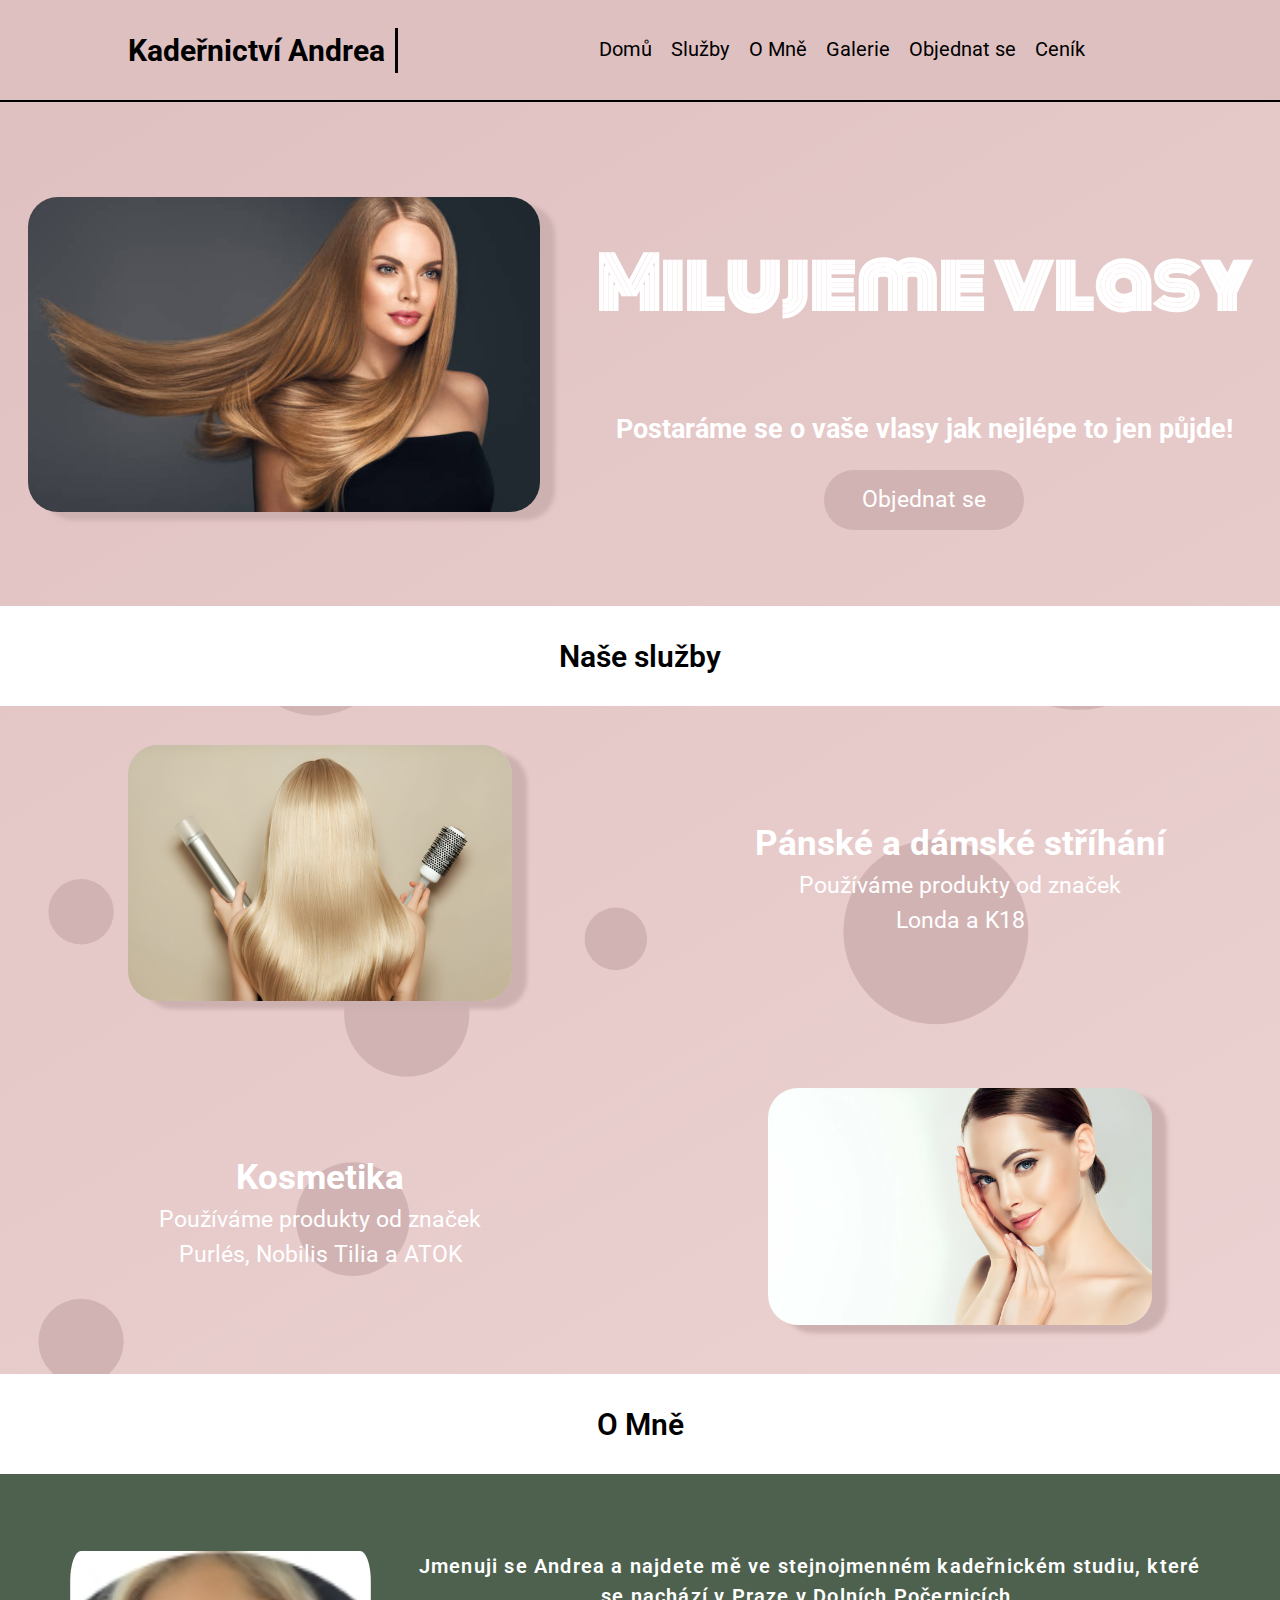
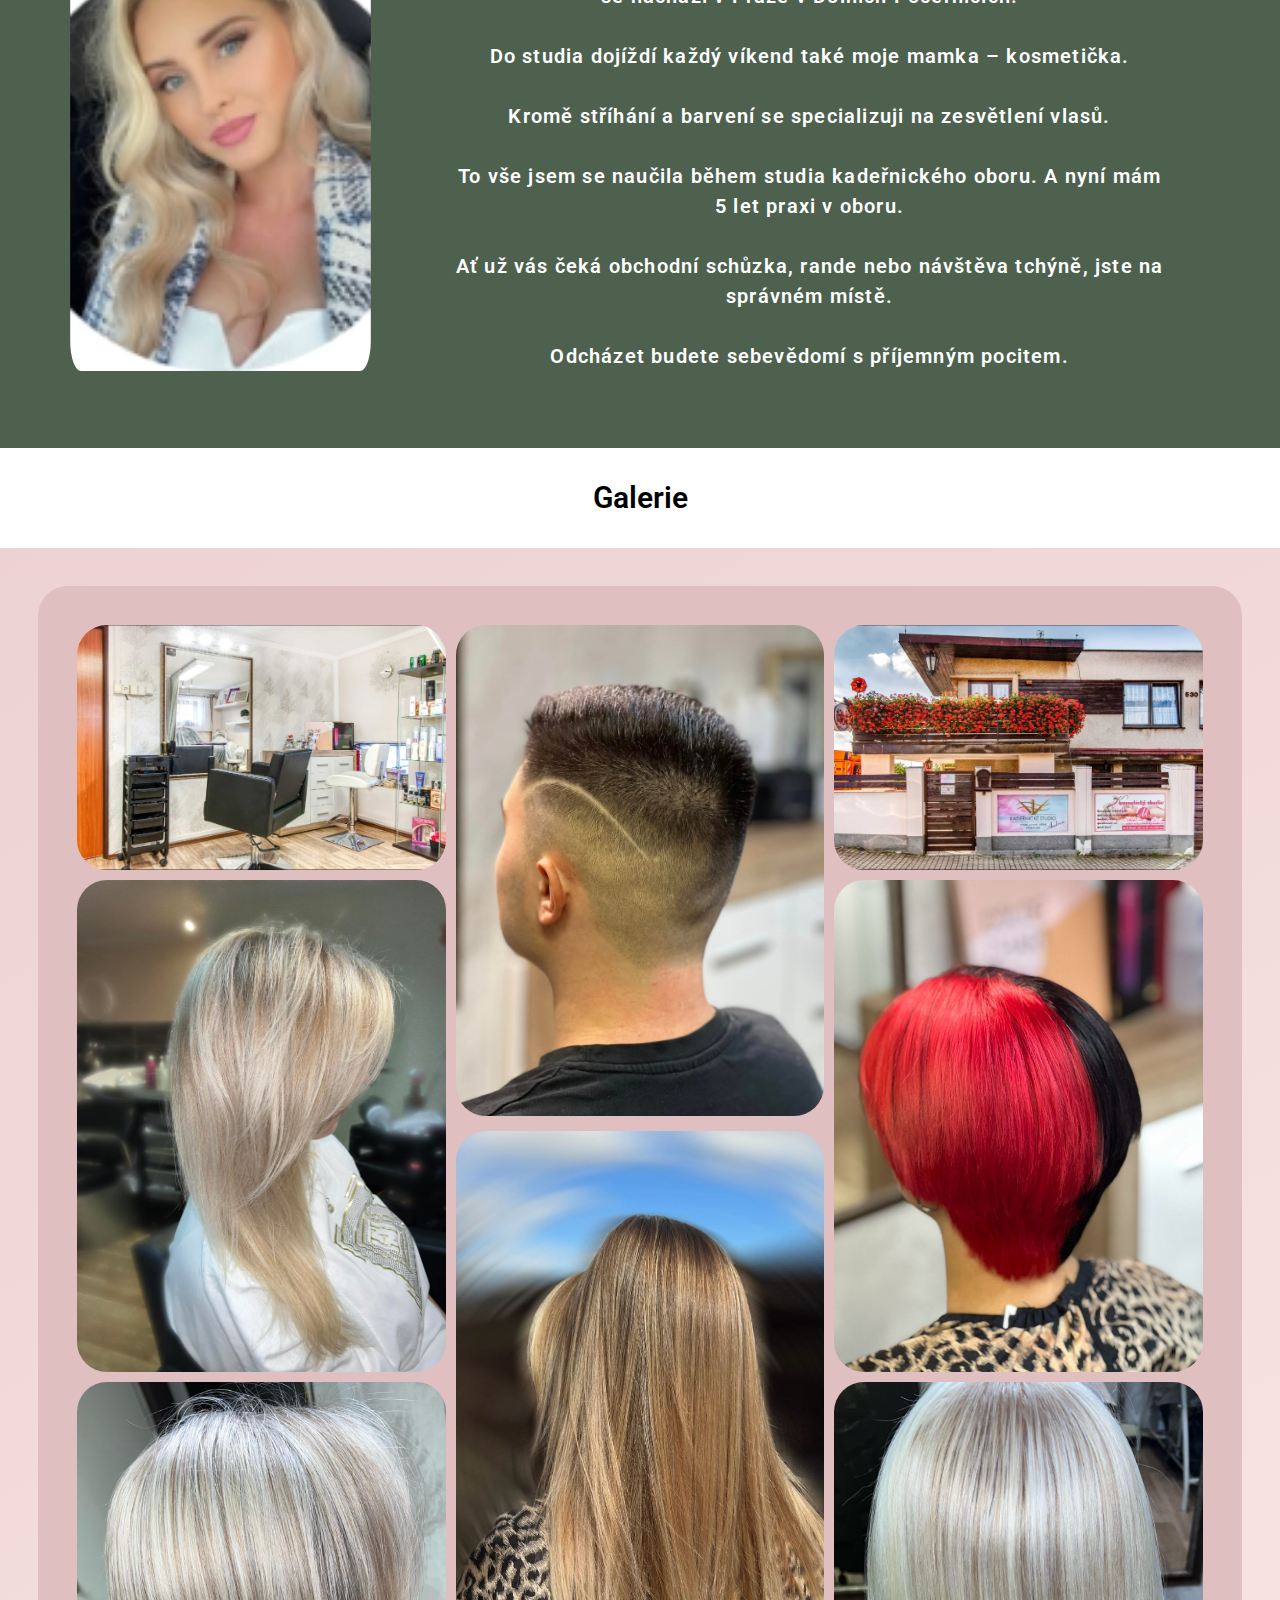
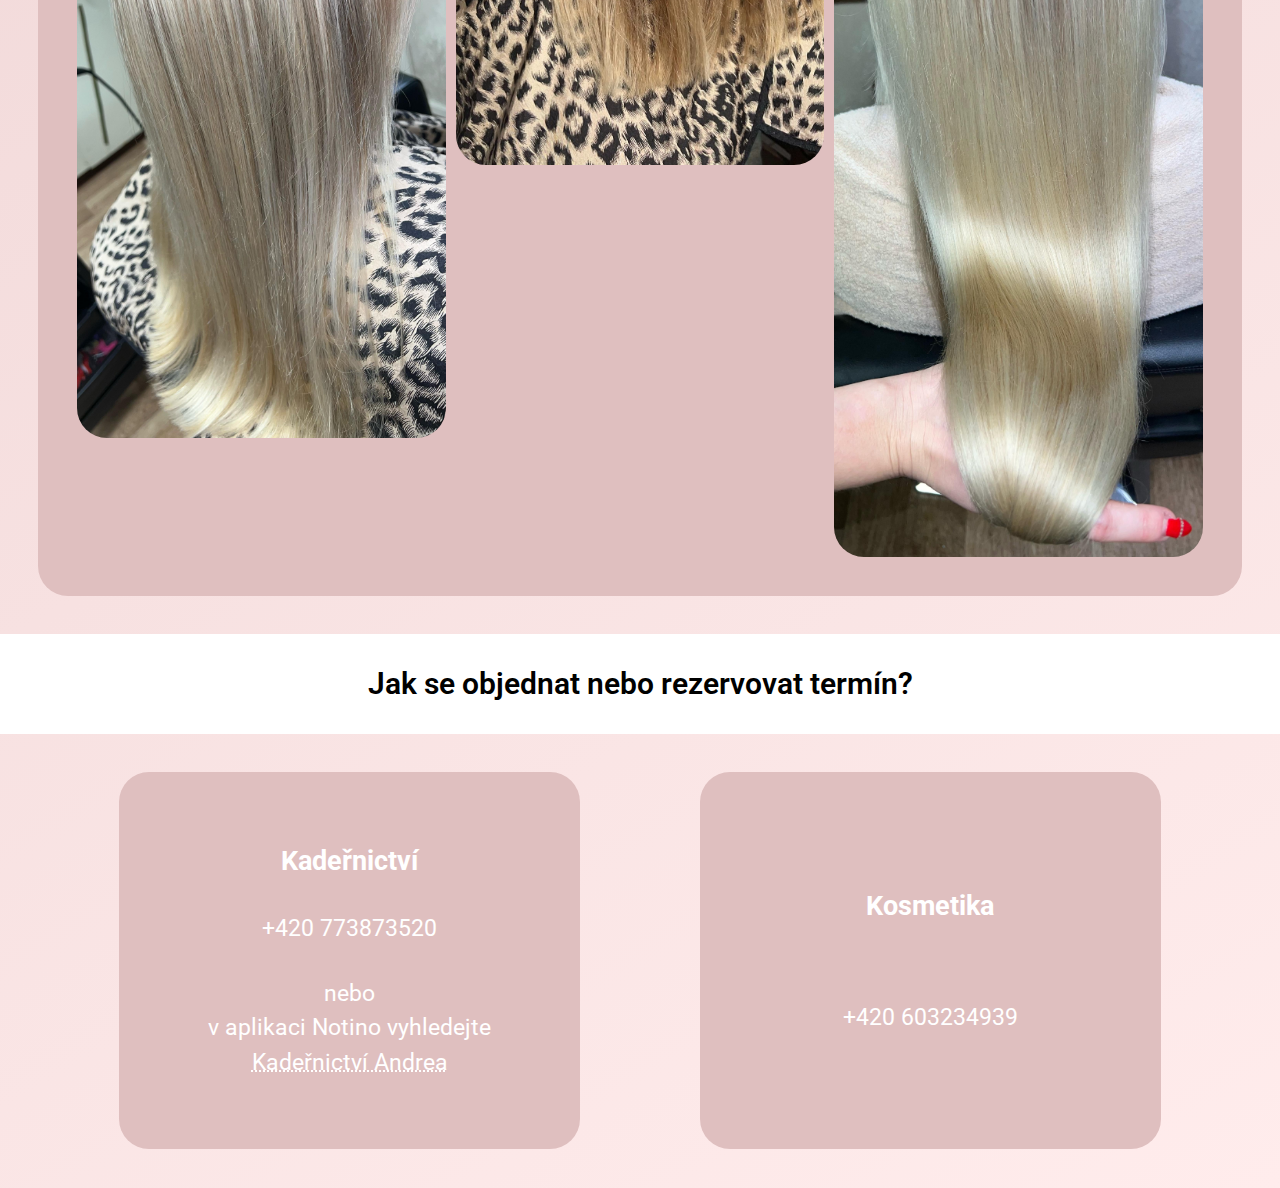
==== commit a3d0eb4b: "Added author and removed unnecesary files" ====
--- a/index.html
+++ b/index.html
@@ -1,5 +1,5 @@
 <!DOCTYPE html>
-<html lang="cs_CZ">
+<html lang="cs">
   <head>
     <meta charset="UTF-8" />
     <meta name="viewport" content="width=device-width, initial-scale=1.0" />
@@ -28,6 +28,10 @@
     />
     <link rel="canonical" href="https://studio-am.cz">
     <link rel="shortcut icon" href="favicon.ico" type="image/x-icon">
+
+    <!--
+      Autor: Michal Budai
+    -->
   </head>
   <body>
     <div class="wrapper">
@@ -65,7 +69,7 @@
                 setTimeout(function() {
                   window.location = 'https://www.instagram.com/andrejka_melkova';
                 }, 500);
-                windows.location = 'instagram://user?username=andrejka_melkova';
+                window.location = 'instagram://user?username=andrejka_melkova';
                 ">
                 <i class="fa-brands fa-instagram"></i>
               </a>
@@ -78,6 +82,7 @@
                 <i class="fa-brands fa-facebook"></i>
               </a>
           </div>
+        </div>
         </div>
       </header>
       <main id="main">
